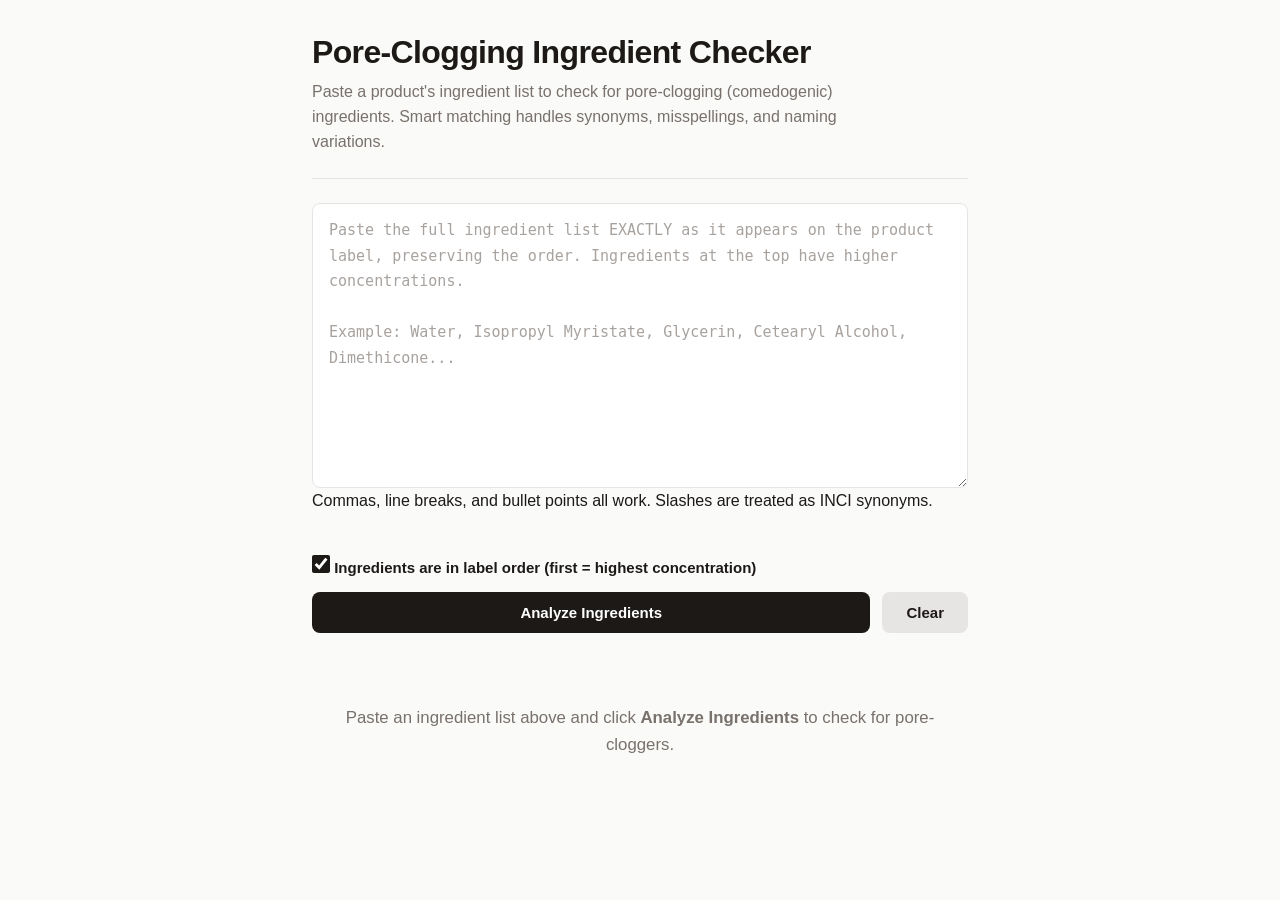
==== index.html @ b9914698 "Initial commit: pore-clogging ingredient checker - 91-ingredient database with scientific confidence" ====
<!DOCTYPE html>
<html lang="en">
<head>
  <meta charset="UTF-8">
  <meta name="viewport" content="width=device-width, initial-scale=1.0">
  <title>Pore-Clogging Ingredient Checker</title>
  <link rel="stylesheet" href="styles.css">
</head>
<body>
  <main class="container">
    <!-- HEADER -->
    <header class="app-header">
      <h1>Pore-Clogging Ingredient Checker</h1>
      <p class="subtitle">Paste a product's ingredient list to check for pore-clogging (comedogenic) ingredients. Smart matching handles synonyms, misspellings, and naming variations.</p>
    </header>

    <!-- INPUT SECTION -->
    <section class="input-section">
      <label for="ingredient-input" class="sr-only">Paste ingredient list</label>
      <textarea
        id="ingredient-input"
        placeholder="Paste the full ingredient list EXACTLY as it appears on the product label, preserving the order. Ingredients at the top have higher concentrations.&#10;&#10;Example: Water, Isopropyl Myristate, Glycerin, Cetearyl Alcohol, Dimethicone..."
        rows="10"
        aria-describedby="input-help"
      ></textarea>
      <p id="input-help" class="input-help">Commas, line breaks, and bullet points all work. Slashes are treated as INCI synonyms.</p>
      <p id="input-message" class="input-message" role="alert"></p>

      <div class="input-controls">
        <label class="checkbox-label">
          <input type="checkbox" id="order-checkbox" checked>
          <span>Ingredients are in label order (first = highest concentration)</span>
        </label>

        <div class="button-group">
          <button id="analyze-btn" class="btn btn-primary">Analyze Ingredients</button>
          <button id="clear-btn" class="btn btn-secondary">Clear</button>
        </div>
      </div>
    </section>

    <!-- RESULTS PANEL (hidden initially) -->
    <section id="results" class="results-section" style="display: none;" role="region" aria-live="polite" aria-label="Analysis results">
      <!-- Stale overlay -->
      <div id="stale-overlay" class="stale-overlay" style="display: none;">
        <p id="stale-message" class="stale-message"></p>
      </div>

      <!-- Summary bar (sticky) -->
      <div id="summary-bar" class="summary-bar">
        <!-- Filled by JS -->
      </div>

      <!-- Scientific disclaimer -->
      <div class="disclaimer-banner" role="alert">
        <strong>Important to know:</strong> Pore-clogging (comedogenicity) ratings come primarily from rabbit ear tests — an animal model more sensitive than human skin. An ingredient flagged here doesn't guarantee it will clog YOUR pores. Ratings vary with concentration, and a finished product may behave differently than its individual ingredients. Use this as a starting point, not a final verdict. When in doubt, patch test on a small area first.
      </div>

      <!-- Copy All button -->
      <div class="results-actions">
        <button id="copy-all-btn" class="btn btn-secondary">📋 Copy all results</button>
      </div>

      <!-- Concerns list -->
      <div id="concerns-list" class="concerns-list">
        <!-- Filled by JS -->
      </div>

      <!-- Safe list (collapsible) -->
      <div id="safe-list" class="safe-list-section">
        <!-- Filled by JS -->
      </div>
    </section>

    <!-- EMPTY STATE (shown before first analysis) -->
    <div id="empty-state" class="empty-state">
      <p>Paste an ingredient list above and click <strong>Analyze Ingredients</strong> to check for pore-cloggers.</p>
    </div>
  </main>

  <!-- SCRIPTS — MUST be in this order -->
  <script src="data.js"></script>
  <script src="matcher.js"></script>
  <script src="ui.js"></script>
</body>
</html>
---- styles.css ----
/* ==========================================================================
   Pore-Clogging Ingredient Checker — Stylesheet
   Design system: warm, clean, modern, responsive, accessible.
   ========================================================================== */

/* ─── Reset & Base ──────────────────────────────────────────────────────── */

*,
*::before,
*::after {
  box-sizing: border-box;
  margin: 0;
  padding: 0;
}

html {
  font-size: 16px;
  -webkit-text-size-adjust: 100%;
}

body {
  font-family: -apple-system, BlinkMacSystemFont, "Segoe UI", Roboto, sans-serif;
  background-color: #fafaf9;
  color: #1c1917;
  line-height: 1.6;
  min-height: 100vh;
}

/* ─── Layout Container ──────────────────────────────────────────────────── */

.container {
  max-width: 720px;
  margin: 0 auto;
  padding: 1.5rem;
}

@media (min-width: 720px) {
  .container {
    padding: 2rem;
  }
}

/* ─── Header ────────────────────────────────────────────────────────────── */

.app-header {
  padding-bottom: 1.5rem;
  margin-bottom: 1.5rem;
  border-bottom: 1px solid #e7e5e4;
}

.app-header h1 {
  font-size: 1.75rem;
  font-weight: 700;
  letter-spacing: -0.02em;
  line-height: 1.25;
  color: #1c1917;
  margin-bottom: 0.5rem;
}

.app-header .subtitle {
  font-size: 1rem;
  color: #78716c;
  line-height: 1.55;
  max-width: 560px;
}

@media (min-width: 720px) {
  .app-header h1 {
    font-size: 2rem;
  }
}

/* ─── Input Section ─────────────────────────────────────────────────────── */

.input-section {
  margin-bottom: 1.5rem;
}

.input-section label {
  display: block;
  font-weight: 600;
  margin-bottom: 0.5rem;
  color: #1c1917;
}

#ingredient-input {
  display: block;
  width: 100%;
  min-height: 200px;
  padding: 0.875rem 1rem;
  font-family: "SF Mono", Monaco, monospace;
  font-size: 0.9375rem;
  line-height: 1.7;
  color: #1c1917;
  background-color: #ffffff;
  border: 1.5px solid #e7e5e4;
  border-radius: 8px;
  resize: vertical;
  transition: border-color 0.15s ease, box-shadow 0.15s ease;
  margin-bottom: 0;
}

#ingredient-input::placeholder {
  color: #a8a29e;
}

#ingredient-input:focus {
  outline: none;
  border-color: #3b82f6;
  box-shadow: 0 0 0 3px rgba(59, 130, 246, 0.15);
}

/* Inline message below textarea */
.input-message {
  font-size: 0.875rem;
  color: #dc2626;
  margin-top: 0.5rem;
  min-height: 1.25em;
  transition: opacity 0.2s;
}

.input-message:empty {
  opacity: 0;
}

/* Input controls (checkbox + buttons) */
.input-controls {
  margin: 1rem 0;
}

.checkbox-label {
  display: flex;
  align-items: center;
  gap: 0.5rem;
  font-size: 0.9375rem;
  color: #1c1917;
  cursor: pointer;
  user-select: none;
  font-weight: 400;
}

.checkbox-label input[type="checkbox"] {
  width: 1.125rem;
  height: 1.125rem;
  accent-color: #1c1917;
  cursor: pointer;
  flex-shrink: 0;
}

.checkbox-label input[type="checkbox"]:focus-visible {
  outline: 2px solid #3b82f6;
  outline-offset: 2px;
}

/* Button row */
.button-group {
  display: flex;
  gap: 0.75rem;
  margin-top: 0.75rem;
}

.btn {
  display: inline-flex;
  align-items: center;
  justify-content: center;
  padding: 0.75rem 1.5rem;
  font-family: inherit;
  font-size: 0.9375rem;
  font-weight: 600;
  border: none;
  border-radius: 8px;
  cursor: pointer;
  transition: background-color 0.15s ease, box-shadow 0.15s ease, opacity 0.15s ease;
  white-space: nowrap;
}

.btn:focus-visible {
  outline: 2px solid #3b82f6;
  outline-offset: 2px;
}

.btn-primary {
  flex: 1;
  background-color: #1c1917;
  color: #ffffff;
}

.btn-primary:hover {
  background-color: #292524;
}

.btn-primary:active {
  background-color: #0c0a09;
}

.btn-secondary {
  background-color: #e7e5e4;
  color: #1c1917;
}

.btn-secondary:hover {
  background-color: #d6d3d1;
}

.btn-secondary:active {
  background-color: #c9c6c3;
}

@media (max-width: 480px) {
  .button-group {
    flex-direction: column;
  }

  .btn {
    width: 100%;
  }
}

/* ─── Results Panel ─────────────────────────────────────────────────────── */

#results {
  scroll-margin-top: 5rem;
}

/* ─── Summary Bar (sticky) ──────────────────────────────────────────────── */

.summary-bar {
  position: sticky;
  top: 0;
  z-index: 10;
  display: flex;
  flex-wrap: wrap;
  align-items: center;
  gap: 0.5rem;
  padding: 0.75rem 1rem;
  background-color: #ffffff;
  border: 1px solid #e7e5e4;
  border-radius: 8px;
  box-shadow: 0 1px 3px rgba(0, 0, 0, 0.06);
  font-size: 0.875rem;
  font-weight: 600;
  margin-bottom: 1rem;
}

.count-badge {
  display: inline-flex;
  align-items: center;
  padding: 0.2rem 0.6rem;
  border-radius: 100px;
  font-size: 0.8125rem;
  font-weight: 600;
  line-height: 1.4;
  white-space: nowrap;
}

.count-badge.concern {
  background-color: #fee2e2;
  color: #991b1b;
}

.count-badge.uncertain {
  background-color: #dbeafe;
  color: #1e40af;
}

.count-badge.safe {
  background-color: #dcfce7;
  color: #166534;
}

/* ─── Disclaimer Banner ─────────────────────────────────────────────────── */

.disclaimer-banner {
  background-color: #fef3c7;
  border-left: 4px solid #92400e;
  padding: 0.875rem 1rem;
  border-radius: 0 6px 6px 0;
  font-size: 0.875rem;
  color: #78350f;
  line-height: 1.55;
  margin-bottom: 1.25rem;
}

.disclaimer-banner strong {
  color: #451a03;
}

/* ─── Concern Items ──────────────────────────────────────────────────────── */

.result-item {
  background-color: #ffffff;
  border: 1px solid #e7e5e4;
  border-radius: 8px;
  margin-bottom: 0.75rem;
  overflow: hidden;
}

/* Left border color matches tier */
.result-item.likely {
  border-left: 4px solid #dc2626;
}

.result-item.possible {
  border-left: 4px solid #f59e0b;
}

.result-item.uncertain {
  border-left: 4px solid #3b82f6;
}

.result-item.safe {
  border-left: 4px solid #16a34a;
}

/* Result header (clickable row) */
.result-header {
  display: flex;
  flex-wrap: wrap;
  align-items: center;
  gap: 0.5rem;
  width: 100%;
  padding: 0.875rem 1rem;
  background: none;
  border: none;
  text-align: left;
  font-family: inherit;
  font-size: 0.9375rem;
  cursor: pointer;
  color: #1c1917;
  transition: background-color 0.15s ease;
}

.result-header:hover {
  background-color: #fafaf9;
}

.result-header:focus-visible {
  outline: 2px solid #3b82f6;
  outline-offset: -2px;
}

/* Tier badge */
.tier-badge {
  display: inline-flex;
  align-items: center;
  gap: 0.25rem;
  padding: 0.2rem 0.55rem;
  border-radius: 100px;
  font-size: 0.75rem;
  font-weight: 700;
  text-transform: uppercase;
  letter-spacing: 0.03em;
  white-space: nowrap;
  flex-shrink: 0;
}

.tier-badge.red {
  background-color: #dc2626;
  color: #ffffff;
}

.tier-badge.yellow {
  background-color: #f59e0b;
  color: #1c1917;
}

.tier-badge.blue {
  background-color: #3b82f6;
  color: #ffffff;
}

.tier-badge.green {
  background-color: #16a34a;
  color: #ffffff;
}

/* Ingredient name in monospace */
.ingredient-name {
  font-family: "SF Mono", Monaco, monospace;
  font-size: 0.9375rem;
  font-weight: 600;
  color: #1c1917;
  flex: 1 1 auto;
  min-width: 0;
  word-break: break-word;
}

/* Position badge */
.position-badge {
  font-size: 0.8125rem;
  color: #78716c;
  white-space: nowrap;
}

/* Match info */
.match-info {
  font-size: 0.8125rem;
  color: #78716c;
  white-space: nowrap;
}

/* Expand/collapse indicator */
.expand-icon {
  font-size: 0.75rem;
  color: #78716c;
  transition: transform 0.25s ease;
  flex-shrink: 0;
  margin-left: auto;
}

.result-item.expanded .expand-icon {
  transform: rotate(90deg);
}

/* ─── Dossier Panel ─────────────────────────────────────────────────────── */

.dossier-content {
  display: none;
  border-top: 1px solid #e7e5e4;
  padding: 1rem;
  background-color: #fafaf9;
}

.result-item.expanded .dossier-content {
  display: block;
}

.concentration-note {
  font-size: 0.875rem;
  color: #1c1917;
  margin-bottom: 0.75rem;
  line-height: 1.5;
}

.dossier-details {
  font-size: 0.875rem;
  line-height: 1.55;
}

/* Category badge */
.category-badge {
  display: inline-block;
  padding: 0.2rem 0.55rem;
  background-color: #f5f5f4;
  color: #57534e;
  border-radius: 4px;
  font-size: 0.75rem;
  font-weight: 600;
  margin-bottom: 0.5rem;
}

/* Rationale text */
.rationale {
  color: #1c1917;
  margin-bottom: 0.5rem;
}

/* Disputed note */
.disputed-note {
  background-color: #fef2f2;
  border-left: 3px solid #ef4444;
  padding: 0.5rem 0.75rem;
  margin: 0.75rem 0;
  border-radius: 0 4px 4px 0;
  font-size: 0.8125rem;
  color: #7f1d1d;
  line-height: 1.45;
}

/* ─── References ────────────────────────────────────────────────────────── */

.references {
  display: flex;
  flex-wrap: wrap;
  gap: 0.5rem;
  margin-top: 0.75rem;
}

.ref-link {
  display: inline-block;
  padding: 0.3rem 0.65rem;
  background-color: #e7e5e4;
  color: #1c1917;
  border-radius: 100px;
  font-size: 0.8125rem;
  font-weight: 500;
  text-decoration: none;
  transition: background-color 0.15s ease, color 0.15s ease;
}

.ref-link:hover {
  background-color: #d6d3d1;
}

.ref-link:focus-visible {
  outline: 2px solid #3b82f6;
  outline-offset: 2px;
}

/* ─── Copy Dossier Button ───────────────────────────────────────────────── */

.copy-dossier-btn {
  display: inline-flex;
  align-items: center;
  gap: 0.3rem;
  margin-top: 0.75rem;
  padding: 0.4rem 0.75rem;
  background-color: #f5f5f4;
  border: 1px solid #e7e5e4;
  border-radius: 6px;
  font-family: inherit;
  font-size: 0.8125rem;
  font-weight: 500;
  color: #57534e;
  cursor: pointer;
  transition: background-color 0.15s ease, border-color 0.15s ease;
}

.copy-dossier-btn:hover {
  background-color: #e7e5e4;
  border-color: #d6d3d1;
}

.copy-dossier-btn:focus-visible {
  outline: 2px solid #3b82f6;
  outline-offset: 2px;
}

/* ─── Safe List ─────────────────────────────────────────────────────────── */

#safe-list {
  margin-top: 1rem;
  border: 1px solid #e7e5e4;
  border-radius: 8px;
  overflow: hidden;
}

.safe-toggle {
  display: flex;
  align-items: center;
  gap: 0.4rem;
  width: 100%;
  padding: 0.75rem 1rem;
  background-color: #ffffff;
  border: none;
  font-family: inherit;
  font-size: 0.9375rem;
  font-weight: 600;
  color: #1c1917;
  cursor: pointer;
  transition: background-color 0.15s ease;
}

.safe-toggle:hover {
  background-color: #f5f5f4;
}

.safe-toggle:focus-visible {
  outline: 2px solid #3b82f6;
  outline-offset: -2px;
}

.safe-ingredients {
  padding: 0.75rem 1rem;
  border-top: 1px solid #e7e5e4;
  background-color: #fafaf9;
  font-size: 0.875rem;
  color: #57534e;
  line-height: 1.65;
}

/* ─── Empty State ───────────────────────────────────────────────────────── */

.empty-state {
  text-align: center;
  padding: 3rem 1.5rem;
  color: var(--color-muted, #78716c);
  font-size: 1.05rem;
}

.empty-message {
  text-align: center;
  padding: 2rem 1rem;
  color: #78716c;
  font-size: 0.9375rem;
  background-color: #ffffff;
  border: 1px solid #e7e5e4;
  border-radius: 8px;
}

/* ─── Copy All Button ───────────────────────────────────────────────────── */

.results-actions {
  display: flex;
  justify-content: flex-end;
  margin-top: 1rem;
  margin-bottom: 1rem;
}

#copy-all-btn {
  font-size: 0.8125rem;
}

/* ─── Stale Overlay ──────────────────────────────────────────────────────── */

.stale-overlay {
  position: absolute;
  inset: 0;
  background-color: rgba(250, 250, 249, 0.85);
  display: flex;
  align-items: center;
  justify-content: center;
  z-index: 5;
  border-radius: 8px;
}

.stale-message {
  background-color: #ffffff;
  border: 1px solid #e7e5e4;
  border-radius: 8px;
  padding: 1.5rem 2rem;
  max-width: 90%;
  text-align: center;
  font-size: 0.9375rem;
  color: #57534e;
  line-height: 1.5;
  box-shadow: 0 4px 12px rgba(0, 0, 0, 0.08);
}

.results-section {
  position: relative;
}

/* ─── Screen Reader Only ─────────────────────────────────────────────────── */

.sr-only {
  position: absolute;
  width: 1px;
  height: 1px;
  padding: 0;
  margin: -1px;
  overflow: hidden;
  clip: rect(0, 0, 0, 0);
  white-space: nowrap;
  border: 0;
}

/* ─── Focus Visible ─────────────────────────────────────────────────────── */

*:focus-visible {
  outline: 2px solid #3b82f6;
  outline-offset: 2px;
}

/* ─── Reduced Motion ────────────────────────────────────────────────────── */

@media (prefers-reduced-motion: reduce) {
  *,
  *::before,
  *::after {
    animation-duration: 0.01ms !important;
    animation-iteration-count: 1 !important;
    transition-duration: 0.01ms !important;
    scroll-behavior: auto !important;
  }
}

/* ─── Print Styles ───────────────────────────────────────────────────────── */

@media print {
  body {
    background-color: #ffffff;
    color: #000000;
    font-size: 12pt;
  }

  .container {
    max-width: 100%;
    padding: 0.5in;
  }

  /* Hide interactive elements */
  #ingredient-input,
  .btn,
  .input-controls,
  .button-group,
  .stale-overlay,
  .copy-dossier-btn,
  #copy-all-btn,
  .results-actions,
  .input-section,
  .input-message {
    display: none !important;
  }

  /* Remove sticky positioning */
  .summary-bar {
    position: static;
    box-shadow: none;
    border: 1px solid #000000;
    background-color: #ffffff;
    page-break-after: avoid;
  }

  .summary-bar .count-badge {
    border: 1px solid #000000;
    color: #000000;
    background-color: #ffffff;
  }

  /* Force dossier panels open */
  .dossier-content {
    display: block !important;
  }

  .result-item.expanded .expand-icon {
    transform: rotate(90deg);
  }

  /* Force safe list open */
  .safe-ingredients {
    display: block !important;
  }

  .safe-toggle {
    display: none;
  }

  /* Black text on white */
  .app-header,
  .result-item,
  .result-header,
  .dossier-content,
  .dossier-details,
  .safe-toggle,
  .safe-ingredients {
    background-color: #ffffff !important;
    color: #000000 !important;
  }

  /* Remove shadows */
  .summary-bar,
  .stale-message,
  .result-item {
    box-shadow: none !important;
  }

  /* Replace background colors with borders for tier indication */
  .result-item.likely {
    border-left: 4px solid #000000;
  }

  .result-item.possible {
    border-left: 4px solid #000000;
    border-left-style: dashed;
  }

  .result-item.uncertain {
    border-left: 4px solid #000000;
    border-left-style: dotted;
  }

  .tier-badge {
    border: 1px solid #000000;
    background-color: #ffffff !important;
    color: #000000 !important;
  }

  /* Avoid breaking inside result items */
  .result-item {
    break-inside: avoid;
    page-break-inside: avoid;
  }

  /* Show URLs after links */
  a[href]::after {
    content: " (" attr(href) ")";
    font-size: 0.8em;
    word-break: break-all;
  }

  .references {
    display: block;
  }

  .ref-link {
    display: block;
    border: none;
    background: none;
    padding: 0.15rem 0;
    color: #000000;
    text-decoration: underline;
  }

  /* Ensure readable disclaimer */
  .disclaimer-banner {
    background-color: #ffffff;
    border: 1px solid #000000;
    border-left-width: 4px;
    color: #000000;
  }

  .disclaimer-banner strong {
    color: #000000;
  }

  .disputed-note {
    border: 1px solid #000000;
    background-color: #ffffff;
    color: #000000;
  }
}
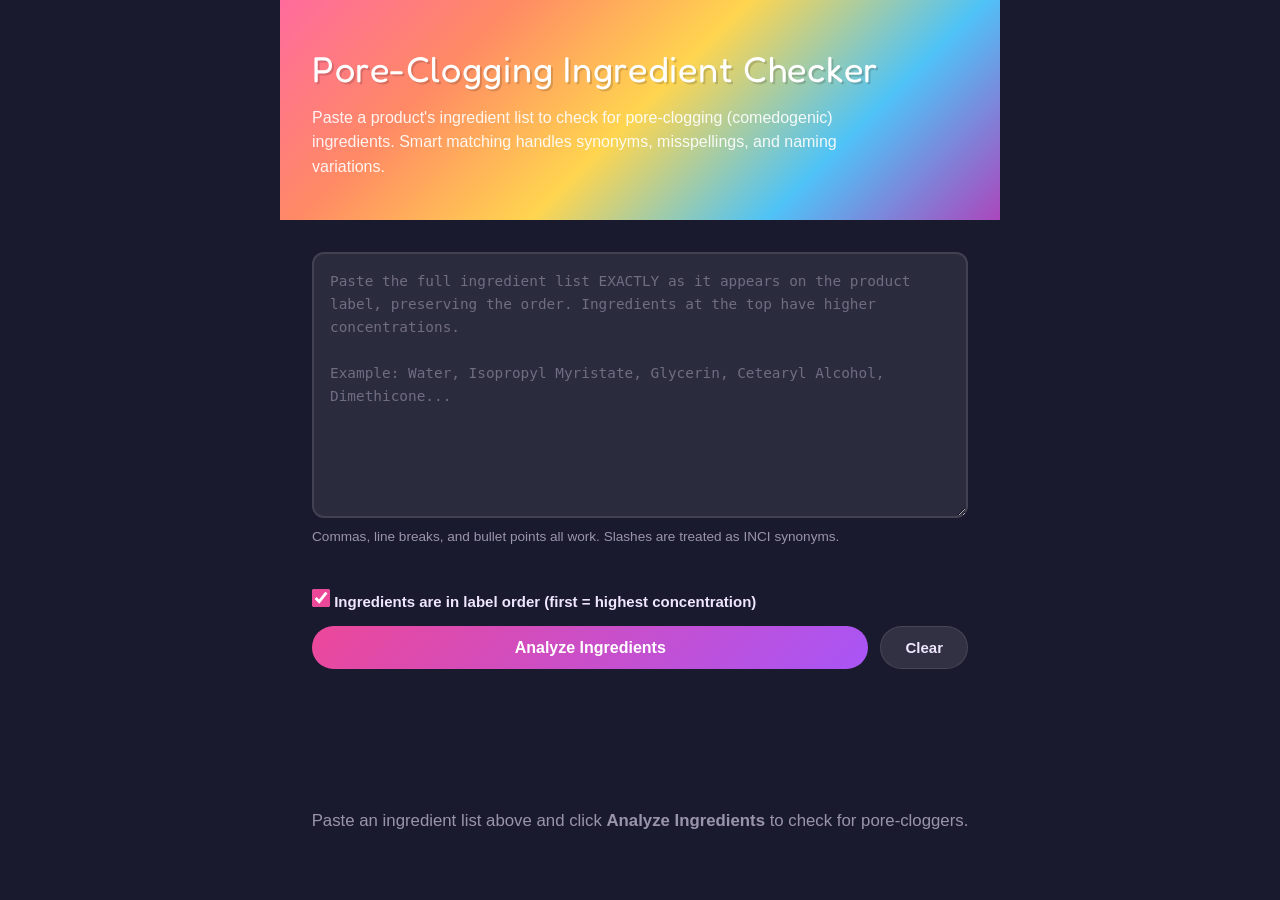
==== commit 63753d6d: "Lisa Frank 90s beach party redesign - Dark navy theme with tropical gradient header - Fredoka One he" ====
--- a/index.html
+++ b/index.html
@@ -5,6 +5,7 @@
   <meta name="viewport" content="width=device-width, initial-scale=1.0">
   <title>Pore-Clogging Ingredient Checker</title>
   <link rel="stylesheet" href="styles.css">
+  <link href="https://fonts.googleapis.com/css2?family=Fredoka+One&display=swap" rel="stylesheet">
 </head>
 <body>
   <main class="container">
@@ -38,6 +39,13 @@
         </div>
       </div>
     </section>
+
+    <!-- WAVE DIVIDER -->
+    <div class="wave-divider">
+      <svg viewBox="0 0 1440 60" preserveAspectRatio="none" aria-hidden="true">
+        <path d="M0,30 C240,60 480,0 720,30 C960,60 1200,0 1440,30 L1440,60 L0,60 Z" fill="var(--bg)"/>
+      </svg>
+    </div>
 
     <!-- RESULTS PANEL (hidden initially) -->
     <section id="results" class="results-section" style="display: none;" role="region" aria-live="polite" aria-label="Analysis results">
--- a/styles.css
+++ b/styles.css
@@ -1,7 +1,30 @@
 /* ==========================================================================
    Pore-Clogging Ingredient Checker — Stylesheet
-   Design system: warm, clean, modern, responsive, accessible.
+   Design system: Lisa Frank meets 90s tropical beach party.
+   Rainbow, neon, waves, playful stickers — readable and functional.
    ========================================================================== */
+
+/* ─── CSS Variables ─────────────────────────────────────────────────────── */
+
+:root {
+  --bg: #1a1a2e;
+  --bg-card: rgba(255,255,255,0.08);
+  --text: #f0e6ff;
+  --text-muted: rgba(240,230,255,0.6);
+  --border: rgba(255,255,255,0.1);
+
+  /* Badge colors (all verified ≥4.5:1 contrast on white text) */
+  --badge-red: #be185d;
+  --badge-orange: #c2410c;
+  --badge-blue: #0f766e;
+  --badge-green: #15803d;
+
+  /* Accent/decorative (on dark bg, not for text-on-bg contrast) */
+  --accent-pink: #ec4899;
+  --accent-yellow: #fbbf24;
+  --accent-cyan: #06b6d4;
+  --accent-purple: #a855f7;
+}
 
 /* ─── Reset & Base ──────────────────────────────────────────────────────── */
 
@@ -20,8 +43,8 @@
 
 body {
   font-family: -apple-system, BlinkMacSystemFont, "Segoe UI", Roboto, sans-serif;
-  background-color: #fafaf9;
-  color: #1c1917;
+  background-color: var(--bg);
+  color: var(--text);
   line-height: 1.6;
   min-height: 100vh;
 }
@@ -31,89 +54,114 @@
 .container {
   max-width: 720px;
   margin: 0 auto;
-  padding: 1.5rem;
+  padding: 0;
 }
 
 @media (min-width: 720px) {
   .container {
-    padding: 2rem;
+    padding: 0;
   }
 }
 
 /* ─── Header ────────────────────────────────────────────────────────────── */
 
 .app-header {
-  padding-bottom: 1.5rem;
-  margin-bottom: 1.5rem;
-  border-bottom: 1px solid #e7e5e4;
+  background: linear-gradient(135deg, #ff6b9d 0%, #ff8a65 25%, #ffd54f 50%, #4fc3f7 75%, #ab47bc 100%);
+  padding: 2rem 1.5rem;
+  margin-bottom: 0;
+}
+
+@media (min-width: 720px) {
+  .app-header {
+    padding: 2.5rem 2rem;
+  }
 }
 
 .app-header h1 {
-  font-size: 1.75rem;
-  font-weight: 700;
-  letter-spacing: -0.02em;
-  line-height: 1.25;
-  color: #1c1917;
+  font-family: "Fredoka One", "Comic Sans MS", sans-serif;
+  font-size: 2rem;
+  font-weight: 400;
+  letter-spacing: 0.02em;
+  color: white;
+  text-shadow: 2px 2px 0 rgba(0,0,0,0.15);
   margin-bottom: 0.5rem;
 }
 
 .app-header .subtitle {
+  color: rgba(255,255,255,0.9);
   font-size: 1rem;
-  color: #78716c;
   line-height: 1.55;
   max-width: 560px;
 }
 
 @media (min-width: 720px) {
   .app-header h1 {
-    font-size: 2rem;
-  }
+    font-size: 2.25rem;
+  }
+}
+
+/* ─── Wave Divider ──────────────────────────────────────────────────────── */
+
+.wave-divider {
+  width: 100%;
+  overflow: hidden;
+  line-height: 0;
+  margin-top: -1px; /* clean join with gradient above */
+}
+
+.wave-divider svg {
+  width: 100%;
+  height: 60px;
 }
 
 /* ─── Input Section ─────────────────────────────────────────────────────── */
 
 .input-section {
-  margin-bottom: 1.5rem;
+  padding: 1.5rem 1.5rem 0;
+}
+
+@media (min-width: 720px) {
+  .input-section {
+    padding: 2rem 2rem 0;
+  }
 }
 
 .input-section label {
   display: block;
   font-weight: 600;
   margin-bottom: 0.5rem;
-  color: #1c1917;
+  color: var(--text);
 }
 
 #ingredient-input {
   display: block;
   width: 100%;
+  background: rgba(255,255,255,0.08);
+  color: var(--text);
+  border: 2px solid var(--border);
+  border-radius: 12px;
+  padding: 1rem;
+  font-family: "SF Mono", Monaco, monospace;
+  font-size: 0.9rem;
+  line-height: 1.6;
   min-height: 200px;
-  padding: 0.875rem 1rem;
-  font-family: "SF Mono", Monaco, monospace;
-  font-size: 0.9375rem;
-  line-height: 1.7;
-  color: #1c1917;
-  background-color: #ffffff;
-  border: 1.5px solid #e7e5e4;
-  border-radius: 8px;
   resize: vertical;
-  transition: border-color 0.15s ease, box-shadow 0.15s ease;
-  margin-bottom: 0;
+  transition: border-color 0.2s ease;
+}
+
+#ingredient-input:focus {
+  border-color: var(--accent-pink);
+  outline: none;
 }
 
 #ingredient-input::placeholder {
-  color: #a8a29e;
-}
-
-#ingredient-input:focus {
-  outline: none;
-  border-color: #3b82f6;
-  box-shadow: 0 0 0 3px rgba(59, 130, 246, 0.15);
+  color: rgba(240, 230, 255, 0.35);
 }
 
 /* Inline message below textarea */
 .input-message {
   font-size: 0.875rem;
-  color: #dc2626;
+  color: var(--accent-pink);
   margin-top: 0.5rem;
   min-height: 1.25em;
   transition: opacity 0.2s;
@@ -121,6 +169,12 @@
 
 .input-message:empty {
   opacity: 0;
+}
+
+.input-help {
+  color: var(--text-muted);
+  font-size: 0.85rem;
+  margin-top: 0.5rem;
 }
 
 /* Input controls (checkbox + buttons) */
@@ -133,7 +187,7 @@
   align-items: center;
   gap: 0.5rem;
   font-size: 0.9375rem;
-  color: #1c1917;
+  color: var(--text);
   cursor: pointer;
   user-select: none;
   font-weight: 400;
@@ -142,17 +196,18 @@
 .checkbox-label input[type="checkbox"] {
   width: 1.125rem;
   height: 1.125rem;
-  accent-color: #1c1917;
+  accent-color: var(--accent-pink);
   cursor: pointer;
   flex-shrink: 0;
 }
 
 .checkbox-label input[type="checkbox"]:focus-visible {
-  outline: 2px solid #3b82f6;
+  outline: 2px solid var(--accent-pink);
   outline-offset: 2px;
 }
 
-/* Button row */
+/* ─── Buttons ───────────────────────────────────────────────────────────── */
+
 .button-group {
   display: flex;
   gap: 0.75rem;
@@ -170,40 +225,54 @@
   border: none;
   border-radius: 8px;
   cursor: pointer;
-  transition: background-color 0.15s ease, box-shadow 0.15s ease, opacity 0.15s ease;
+  transition: transform 0.15s ease, box-shadow 0.15s ease, background-color 0.15s ease;
   white-space: nowrap;
 }
 
 .btn:focus-visible {
-  outline: 2px solid #3b82f6;
+  outline: 2px solid var(--accent-pink);
   outline-offset: 2px;
 }
 
 .btn-primary {
   flex: 1;
-  background-color: #1c1917;
-  color: #ffffff;
+  background: linear-gradient(135deg, #ec4899, #a855f7);
+  color: white;
+  border: none;
+  border-radius: 50px;
+  padding: 0.75rem 2rem;
+  font-weight: 700;
+  font-size: 1rem;
+  cursor: pointer;
+  transition: transform 0.15s ease, box-shadow 0.15s ease;
 }
 
 .btn-primary:hover {
-  background-color: #292524;
+  transform: scale(1.03);
+  box-shadow: 0 4px 15px rgba(236, 72, 153, 0.5);
 }
 
 .btn-primary:active {
-  background-color: #0c0a09;
+  transform: scale(0.98);
 }
 
 .btn-secondary {
-  background-color: #e7e5e4;
-  color: #1c1917;
+  background: rgba(255,255,255,0.1);
+  color: var(--text);
+  border: 1px solid var(--border);
+  border-radius: 50px;
+  padding: 0.75rem 1.5rem;
+  font-weight: 600;
+  cursor: pointer;
+  transition: background 0.2s ease;
 }
 
 .btn-secondary:hover {
-  background-color: #d6d3d1;
+  background: rgba(255,255,255,0.15);
 }
 
 .btn-secondary:active {
-  background-color: #c9c6c3;
+  background: rgba(255,255,255,0.2);
 }
 
 @media (max-width: 480px) {
@@ -220,6 +289,13 @@
 
 #results {
   scroll-margin-top: 5rem;
+  padding: 0 1.5rem 1.5rem;
+}
+
+@media (min-width: 720px) {
+  #results {
+    padding: 0 2rem 2rem;
+  }
 }
 
 /* ─── Summary Bar (sticky) ──────────────────────────────────────────────── */
@@ -228,18 +304,24 @@
   position: sticky;
   top: 0;
   z-index: 10;
+  background: rgba(26, 26, 46, 0.95);
+  backdrop-filter: blur(10px);
+  border-bottom: 1px solid var(--border);
+  padding: 0.75rem 1rem;
   display: flex;
   flex-wrap: wrap;
+  gap: 0.75rem;
   align-items: center;
-  gap: 0.5rem;
-  padding: 0.75rem 1rem;
-  background-color: #ffffff;
-  border: 1px solid #e7e5e4;
-  border-radius: 8px;
-  box-shadow: 0 1px 3px rgba(0, 0, 0, 0.06);
-  font-size: 0.875rem;
-  font-weight: 600;
-  margin-bottom: 1rem;
+  color: var(--text);
+  font-size: 0.9rem;
+  margin: 0 -1.5rem 1rem;
+  border-radius: 0;
+}
+
+@media (min-width: 720px) {
+  .summary-bar {
+    margin: 0 -2rem 1rem;
+  }
 }
 
 .count-badge {
@@ -254,65 +336,91 @@
 }
 
 .count-badge.concern {
-  background-color: #fee2e2;
-  color: #991b1b;
+  background-color: rgba(190, 24, 93, 0.25);
+  color: var(--accent-pink);
 }
 
 .count-badge.uncertain {
-  background-color: #dbeafe;
-  color: #1e40af;
+  background-color: rgba(6, 182, 212, 0.2);
+  color: var(--accent-cyan);
 }
 
 .count-badge.safe {
-  background-color: #dcfce7;
-  color: #166534;
+  background-color: rgba(21, 128, 61, 0.2);
+  color: #4ade80;
 }
 
 /* ─── Disclaimer Banner ─────────────────────────────────────────────────── */
 
 .disclaimer-banner {
-  background-color: #fef3c7;
-  border-left: 4px solid #92400e;
-  padding: 0.875rem 1rem;
-  border-radius: 0 6px 6px 0;
-  font-size: 0.875rem;
-  color: #78350f;
+  background: rgba(251, 191, 36, 0.1);
+  border-left: 4px solid var(--accent-yellow);
+  padding: 1rem;
+  margin: 1rem 0;
+  border-radius: 0 8px 8px 0;
+  font-size: 0.85rem;
+  color: var(--text-muted);
   line-height: 1.55;
-  margin-bottom: 1.25rem;
 }
 
 .disclaimer-banner strong {
-  color: #451a03;
+  color: var(--accent-yellow);
+}
+
+/* ─── Results Actions ───────────────────────────────────────────────────── */
+
+.results-actions {
+  display: flex;
+  justify-content: flex-end;
+  margin-top: 1rem;
+  margin-bottom: 1rem;
+}
+
+#copy-all-btn {
+  font-size: 0.8125rem;
 }
 
 /* ─── Concern Items ──────────────────────────────────────────────────────── */
 
 .result-item {
-  background-color: #ffffff;
-  border: 1px solid #e7e5e4;
-  border-radius: 8px;
-  margin-bottom: 0.75rem;
-  overflow: hidden;
-}
-
-/* Left border color matches tier */
+  background: var(--bg-card);
+  backdrop-filter: blur(10px);
+  border: 2px solid var(--border);
+  border-radius: 12px;
+  margin-bottom: 1rem;
+  position: relative;
+  overflow: visible;
+  transition: transform 0.2s ease, box-shadow 0.2s ease;
+}
+
+.result-item:hover {
+  transform: rotate(-0.5deg) scale(1.01);
+  box-shadow: 0 4px 20px rgba(0,0,0,0.3);
+}
+
+/* Tier-specific left border accent */
 .result-item.likely {
-  border-left: 4px solid #dc2626;
+  border-left: 4px solid var(--badge-red);
+  border-color: var(--badge-red);
 }
 
 .result-item.possible {
-  border-left: 4px solid #f59e0b;
+  border-left: 4px solid var(--badge-orange);
+  border-color: var(--badge-orange);
 }
 
 .result-item.uncertain {
-  border-left: 4px solid #3b82f6;
+  border-left: 4px solid var(--badge-blue);
+  border-color: var(--badge-blue);
 }
 
 .result-item.safe {
-  border-left: 4px solid #16a34a;
-}
-
-/* Result header (clickable row) */
+  border-left: 4px solid var(--badge-green);
+  border-color: var(--badge-green);
+}
+
+/* ─── Result Header (clickable row) ─────────────────────────────────────── */
+
 .result-header {
   display: flex;
   flex-wrap: wrap;
@@ -326,20 +434,26 @@
   font-family: inherit;
   font-size: 0.9375rem;
   cursor: pointer;
-  color: #1c1917;
-  transition: background-color 0.15s ease;
+  color: var(--text);
+  transition: transform 0.25s ease;
+  overflow: hidden;
 }
 
 .result-header:hover {
-  background-color: #fafaf9;
+  background-color: rgba(255,255,255,0.05);
 }
 
 .result-header:focus-visible {
-  outline: 2px solid #3b82f6;
+  outline: 2px solid var(--accent-pink);
   outline-offset: -2px;
 }
 
-/* Tier badge */
+.result-item.expanded .result-header {
+  transform: scale(1.01);
+}
+
+/* ─── Tier Badge ────────────────────────────────────────────────────────── */
+
 .tier-badge {
   display: inline-flex;
   align-items: center;
@@ -354,55 +468,79 @@
   flex-shrink: 0;
 }
 
-.tier-badge.red {
-  background-color: #dc2626;
+/* New named badge classes */
+.badge-red {
+  background-color: var(--badge-red);
   color: #ffffff;
-}
-
-.tier-badge.yellow {
-  background-color: #f59e0b;
-  color: #1c1917;
-}
-
-.tier-badge.blue {
-  background-color: #3b82f6;
+  border-radius: 6px;
+  padding: 0.3rem 0.7rem;
+  font-weight: 700;
+  font-size: 0.85rem;
+  box-shadow: 0 2px 8px rgba(190, 24, 93, 0.3);
+}
+
+.badge-orange {
+  background-color: var(--badge-orange);
   color: #ffffff;
-}
-
-.tier-badge.green {
-  background-color: #16a34a;
+  border-radius: 6px;
+  padding: 0.3rem 0.7rem;
+  font-weight: 700;
+  font-size: 0.85rem;
+  box-shadow: 0 2px 8px rgba(194, 65, 12, 0.3);
+}
+
+.badge-blue {
+  background-color: var(--badge-blue);
   color: #ffffff;
-}
-
-/* Ingredient name in monospace */
+  border-radius: 6px;
+  padding: 0.3rem 0.7rem;
+  font-weight: 700;
+  font-size: 0.85rem;
+  box-shadow: 0 2px 8px rgba(15, 118, 110, 0.3);
+}
+
+.badge-green {
+  background-color: var(--badge-green);
+  color: #ffffff;
+  border-radius: 6px;
+  padding: 0.3rem 0.7rem;
+  font-weight: 700;
+  font-size: 0.85rem;
+  box-shadow: 0 2px 8px rgba(21, 128, 61, 0.3);
+}
+
+/* ─── Ingredient Name ───────────────────────────────────────────────────── */
+
 .ingredient-name {
-  font-family: "SF Mono", Monaco, monospace;
+  color: var(--text);
+  font-weight: 600;
   font-size: 0.9375rem;
-  font-weight: 600;
-  color: #1c1917;
   flex: 1 1 auto;
   min-width: 0;
   word-break: break-word;
 }
 
-/* Position badge */
+/* ─── Position Badge ────────────────────────────────────────────────────── */
+
 .position-badge {
   font-size: 0.8125rem;
-  color: #78716c;
+  color: var(--text-muted);
   white-space: nowrap;
 }
 
-/* Match info */
+/* ─── Match Info ────────────────────────────────────────────────────────── */
+
 .match-info {
   font-size: 0.8125rem;
-  color: #78716c;
+  color: var(--text-muted);
   white-space: nowrap;
 }
 
-/* Expand/collapse indicator */
+/* ─── Expand/Collapse Indicator ─────────────────────────────────────────── */
+
 .expand-icon {
   font-size: 0.75rem;
-  color: #78716c;
+  color: var(--text-muted);
   transition: transform 0.25s ease;
   flex-shrink: 0;
   margin-left: auto;
@@ -415,19 +553,25 @@
 /* ─── Dossier Panel ─────────────────────────────────────────────────────── */
 
 .dossier-content {
-  display: none;
-  border-top: 1px solid #e7e5e4;
+  max-height: 0;
+  overflow: hidden;
+  border-top: 1px solid transparent;
+  padding: 0 1rem;
+  background: rgba(255,255,255,0.03);
+  transition: max-height 0.4s cubic-bezier(0.34, 1.56, 0.64, 1),
+              padding 0.4s ease,
+              border-color 0.2s ease;
+}
+
+.result-item.expanded .dossier-content {
+  max-height: 600px;
   padding: 1rem;
-  background-color: #fafaf9;
-}
-
-.result-item.expanded .dossier-content {
-  display: block;
+  border-top-color: var(--border);
 }
 
 .concentration-note {
   font-size: 0.875rem;
-  color: #1c1917;
+  color: var(--text);
   margin-bottom: 0.75rem;
   line-height: 1.5;
 }
@@ -437,33 +581,57 @@
   line-height: 1.55;
 }
 
-/* Category badge */
+/* ─── Star Rating ───────────────────────────────────────────────────────── */
+
+.star-rating {
+  display: flex;
+  align-items: center;
+  gap: 0.5rem;
+  margin-bottom: 0.75rem;
+}
+
+.stars {
+  color: var(--accent-yellow);
+  font-size: 1.1rem;
+  letter-spacing: 0.1em;
+}
+
+.star-label {
+  color: var(--text-muted);
+  font-size: 0.8rem;
+  font-style: italic;
+}
+
+/* ─── Category Badge ────────────────────────────────────────────────────── */
+
 .category-badge {
   display: inline-block;
   padding: 0.2rem 0.55rem;
-  background-color: #f5f5f4;
-  color: #57534e;
+  background-color: rgba(255,255,255,0.08);
+  color: var(--text-muted);
   border-radius: 4px;
   font-size: 0.75rem;
   font-weight: 600;
   margin-bottom: 0.5rem;
 }
 
-/* Rationale text */
+/* ─── Rationale Text ────────────────────────────────────────────────────── */
+
 .rationale {
-  color: #1c1917;
+  color: var(--text);
   margin-bottom: 0.5rem;
 }
 
-/* Disputed note */
+/* ─── Disputed Note ─────────────────────────────────────────────────────── */
+
 .disputed-note {
-  background-color: #fef2f2;
+  background-color: rgba(239, 68, 68, 0.15);
   border-left: 3px solid #ef4444;
   padding: 0.5rem 0.75rem;
   margin: 0.75rem 0;
   border-radius: 0 4px 4px 0;
   font-size: 0.8125rem;
-  color: #7f1d1d;
+  color: #fca5a5;
   line-height: 1.45;
 }
 
@@ -479,8 +647,8 @@
 .ref-link {
   display: inline-block;
   padding: 0.3rem 0.65rem;
-  background-color: #e7e5e4;
-  color: #1c1917;
+  background-color: rgba(255,255,255,0.08);
+  color: var(--text);
   border-radius: 100px;
   font-size: 0.8125rem;
   font-weight: 500;
@@ -489,11 +657,11 @@
 }
 
 .ref-link:hover {
-  background-color: #d6d3d1;
+  background-color: rgba(255,255,255,0.15);
 }
 
 .ref-link:focus-visible {
-  outline: 2px solid #3b82f6;
+  outline: 2px solid var(--accent-pink);
   outline-offset: 2px;
 }
 
@@ -505,32 +673,44 @@
   gap: 0.3rem;
   margin-top: 0.75rem;
   padding: 0.4rem 0.75rem;
-  background-color: #f5f5f4;
-  border: 1px solid #e7e5e4;
+  background-color: rgba(255,255,255,0.08);
+  border: 1px solid var(--border);
   border-radius: 6px;
   font-family: inherit;
   font-size: 0.8125rem;
   font-weight: 500;
-  color: #57534e;
+  color: var(--text-muted);
   cursor: pointer;
   transition: background-color 0.15s ease, border-color 0.15s ease;
 }
 
 .copy-dossier-btn:hover {
-  background-color: #e7e5e4;
-  border-color: #d6d3d1;
+  background-color: rgba(255,255,255,0.12);
+  border-color: rgba(255,255,255,0.2);
 }
 
 .copy-dossier-btn:focus-visible {
-  outline: 2px solid #3b82f6;
+  outline: 2px solid var(--accent-pink);
   outline-offset: 2px;
+}
+
+/* ─── Sparkle Divider ───────────────────────────────────────────────────── */
+
+.sparkle-divider {
+  text-align: center;
+  color: var(--accent-pink);
+  opacity: 0.4;
+  font-size: 1.2rem;
+  margin: 0.5rem 0;
+  user-select: none;
+  letter-spacing: 0.5em;
 }
 
 /* ─── Safe List ─────────────────────────────────────────────────────────── */
 
 #safe-list {
   margin-top: 1rem;
-  border: 1px solid #e7e5e4;
+  border: 1px solid var(--border);
   border-radius: 8px;
   overflow: hidden;
 }
@@ -541,31 +721,31 @@
   gap: 0.4rem;
   width: 100%;
   padding: 0.75rem 1rem;
-  background-color: #ffffff;
+  background-color: transparent;
   border: none;
   font-family: inherit;
   font-size: 0.9375rem;
   font-weight: 600;
-  color: #1c1917;
+  color: var(--text);
   cursor: pointer;
   transition: background-color 0.15s ease;
 }
 
 .safe-toggle:hover {
-  background-color: #f5f5f4;
+  background-color: rgba(255,255,255,0.05);
 }
 
 .safe-toggle:focus-visible {
-  outline: 2px solid #3b82f6;
+  outline: 2px solid var(--accent-pink);
   outline-offset: -2px;
 }
 
 .safe-ingredients {
   padding: 0.75rem 1rem;
-  border-top: 1px solid #e7e5e4;
-  background-color: #fafaf9;
+  border-top: 1px solid var(--border);
+  background-color: rgba(255,255,255,0.03);
   font-size: 0.875rem;
-  color: #57534e;
+  color: var(--text-muted);
   line-height: 1.65;
 }
 
@@ -573,32 +753,19 @@
 
 .empty-state {
   text-align: center;
-  padding: 3rem 1.5rem;
-  color: var(--color-muted, #78716c);
+  padding: 4rem 1.5rem;
+  color: var(--text-muted);
   font-size: 1.05rem;
 }
 
 .empty-message {
   text-align: center;
   padding: 2rem 1rem;
-  color: #78716c;
+  color: var(--text-muted);
   font-size: 0.9375rem;
-  background-color: #ffffff;
-  border: 1px solid #e7e5e4;
+  background-color: var(--bg-card);
+  border: 1px solid var(--border);
   border-radius: 8px;
-}
-
-/* ─── Copy All Button ───────────────────────────────────────────────────── */
-
-.results-actions {
-  display: flex;
-  justify-content: flex-end;
-  margin-top: 1rem;
-  margin-bottom: 1rem;
-}
-
-#copy-all-btn {
-  font-size: 0.8125rem;
 }
 
 /* ─── Stale Overlay ──────────────────────────────────────────────────────── */
@@ -606,7 +773,7 @@
 .stale-overlay {
   position: absolute;
   inset: 0;
-  background-color: rgba(250, 250, 249, 0.85);
+  background-color: rgba(26, 26, 46, 0.85);
   display: flex;
   align-items: center;
   justify-content: center;
@@ -615,16 +782,16 @@
 }
 
 .stale-message {
-  background-color: #ffffff;
-  border: 1px solid #e7e5e4;
+  background-color: rgba(26, 26, 46, 0.98);
+  border: 1px solid var(--border);
   border-radius: 8px;
   padding: 1.5rem 2rem;
   max-width: 90%;
   text-align: center;
   font-size: 0.9375rem;
-  color: #57534e;
+  color: var(--text-muted);
   line-height: 1.5;
-  box-shadow: 0 4px 12px rgba(0, 0, 0, 0.08);
+  box-shadow: 0 4px 12px rgba(0, 0, 0, 0.3);
 }
 
 .results-section {
@@ -648,7 +815,7 @@
 /* ─── Focus Visible ─────────────────────────────────────────────────────── */
 
 *:focus-visible {
-  outline: 2px solid #3b82f6;
+  outline: 2px solid var(--accent-pink);
   outline-offset: 2px;
 }
 
@@ -669,37 +836,78 @@
 
 @media print {
   body {
-    background-color: #ffffff;
-    color: #000000;
-    font-size: 12pt;
+    background: #ffffff !important;
+    color: #1c1917 !important;
   }
 
   .container {
     max-width: 100%;
-    padding: 0.5in;
+    padding: 0.5in !important;
+  }
+
+  .app-header {
+    background: #ffffff !important;
+    padding: 0.5rem 0 !important;
+  }
+
+  .app-header h1 {
+    color: #1c1917 !important;
+    text-shadow: none !important;
+  }
+
+  .app-header .subtitle {
+    color: #44403c !important;
+  }
+
+  /* Remove dark bg, gradients, shadows, animations */
+  .result-item {
+    background: #ffffff;
+    border: 1px solid #ccc;
+    break-inside: avoid;
+    page-break-inside: avoid;
+  }
+
+  .result-item.likely,
+  .result-item.possible,
+  .result-item.uncertain,
+  .result-item.safe {
+    border-color: #ccc;
+    border-left-width: 4px;
+  }
+
+  .badge-red, .badge-orange, .badge-blue, .badge-green {
+    color: #ffffff !important;
+    -webkit-print-color-adjust: exact;
+    print-color-adjust: exact;
+  }
+
+  /* Force dossiers open */
+  .dossier-content {
+    max-height: none !important;
+    display: block !important;
+    border-top: 1px solid #ccc !important;
+    padding: 1rem !important;
+  }
+
+  /* Show URLs */
+  a[href]::after {
+    content: " (" attr(href) ")";
+    font-size: 0.8em;
+    word-break: break-all;
   }
 
   /* Hide interactive elements */
-  #ingredient-input,
-  .btn,
-  .input-controls,
-  .button-group,
-  .stale-overlay,
-  .copy-dossier-btn,
-  #copy-all-btn,
-  .results-actions,
-  .input-section,
-  .input-message {
+  .btn-primary, .btn-secondary, .stale-overlay, #ingredient-input,
+  #analyze-btn, #clear-btn, .wave-divider, .sparkle-divider,
+  .disclaimer-banner, .input-controls, .input-help {
     display: none !important;
   }
 
-  /* Remove sticky positioning */
   .summary-bar {
-    position: static;
-    box-shadow: none;
-    border: 1px solid #000000;
-    background-color: #ffffff;
-    page-break-after: avoid;
+    position: static !important;
+    box-shadow: none !important;
+    border: 1px solid #000000 !important;
+    background: #ffffff !important;
   }
 
   .summary-bar .count-badge {
@@ -708,29 +916,11 @@
     background-color: #ffffff;
   }
 
-  /* Force dossier panels open */
-  .dossier-content {
-    display: block !important;
-  }
-
-  .result-item.expanded .expand-icon {
-    transform: rotate(90deg);
-  }
-
-  /* Force safe list open */
-  .safe-ingredients {
-    display: block !important;
-  }
-
-  .safe-toggle {
-    display: none;
-  }
-
-  /* Black text on white */
-  .app-header,
-  .result-item,
-  .result-header,
-  .dossier-content,
+  .result-header {
+    background-color: #ffffff !important;
+    color: #000000 !important;
+  }
+
   .dossier-details,
   .safe-toggle,
   .safe-ingredients {
@@ -738,49 +928,10 @@
     color: #000000 !important;
   }
 
-  /* Remove shadows */
-  .summary-bar,
-  .stale-message,
-  .result-item {
-    box-shadow: none !important;
-  }
-
-  /* Replace background colors with borders for tier indication */
-  .result-item.likely {
-    border-left: 4px solid #000000;
-  }
-
-  .result-item.possible {
-    border-left: 4px solid #000000;
-    border-left-style: dashed;
-  }
-
-  .result-item.uncertain {
-    border-left: 4px solid #000000;
-    border-left-style: dotted;
-  }
-
   .tier-badge {
     border: 1px solid #000000;
     background-color: #ffffff !important;
     color: #000000 !important;
-  }
-
-  /* Avoid breaking inside result items */
-  .result-item {
-    break-inside: avoid;
-    page-break-inside: avoid;
-  }
-
-  /* Show URLs after links */
-  a[href]::after {
-    content: " (" attr(href) ")";
-    font-size: 0.8em;
-    word-break: break-all;
-  }
-
-  .references {
-    display: block;
   }
 
   .ref-link {
@@ -792,16 +943,8 @@
     text-decoration: underline;
   }
 
-  /* Ensure readable disclaimer */
-  .disclaimer-banner {
-    background-color: #ffffff;
-    border: 1px solid #000000;
-    border-left-width: 4px;
-    color: #000000;
-  }
-
-  .disclaimer-banner strong {
-    color: #000000;
+  .references {
+    display: block;
   }
 
   .disputed-note {
@@ -809,4 +952,41 @@
     background-color: #ffffff;
     color: #000000;
   }
-}
+
+  .ingredient-name,
+  .position-badge,
+  .match-info,
+  .expand-icon,
+  .rationale,
+  .concentration-note,
+  .category-badge,
+  .star-label {
+    color: #000000 !important;
+  }
+
+  .stars {
+    color: #000000 !important;
+  }
+
+  .stale-message {
+    background-color: #ffffff !important;
+    color: #000000 !important;
+  }
+
+  .safe-toggle {
+    display: none;
+  }
+
+  .safe-ingredients {
+    display: block !important;
+  }
+
+  .result-item.expanded .expand-icon {
+    transform: rotate(90deg);
+  }
+
+  .empty-state,
+  .empty-message {
+    color: #000000 !important;
+  }
+}
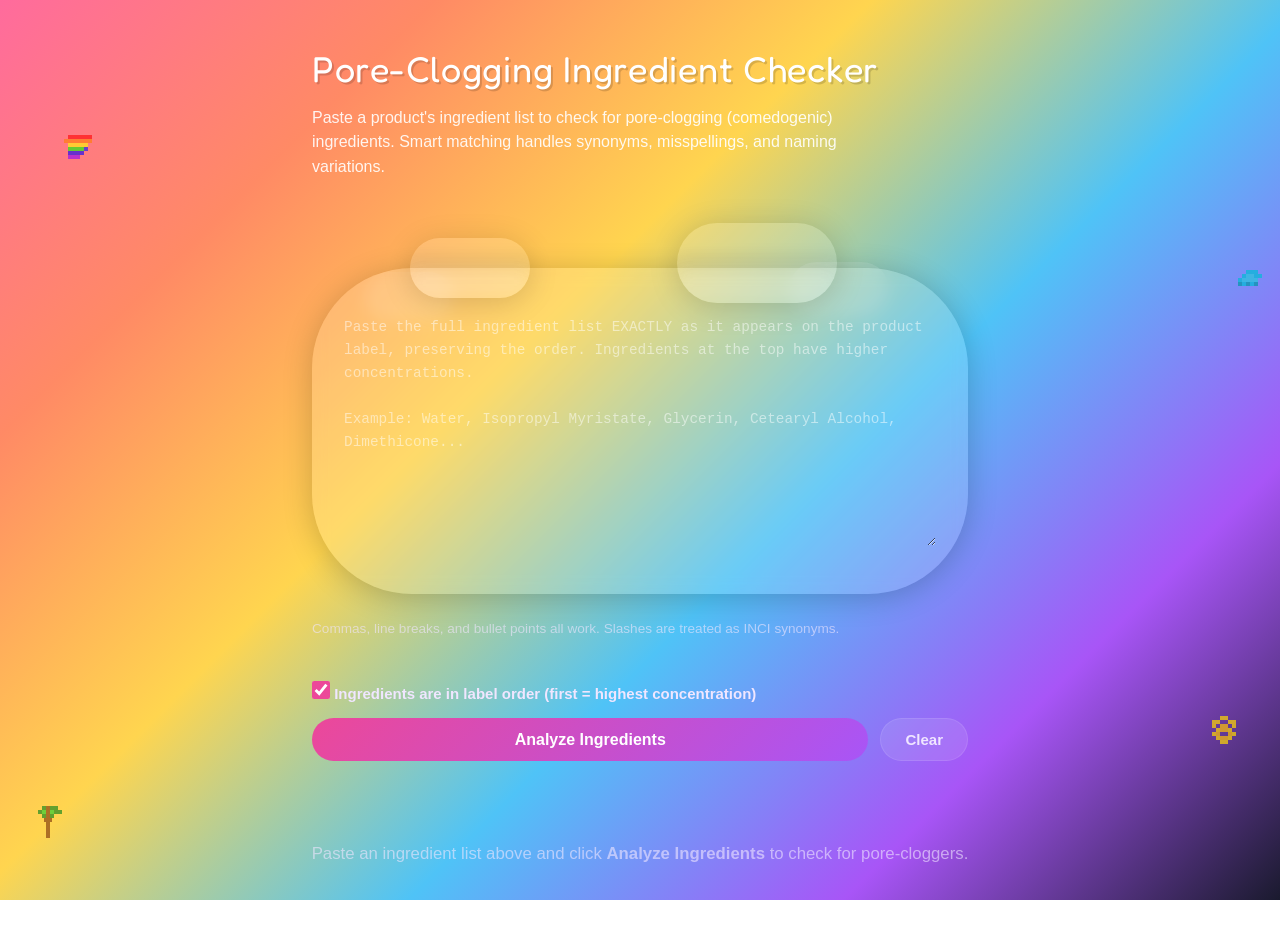
==== commit b2a18257: "Full rainbow bg, cloud textarea, 90s pixel art - Rainbow gradient covers entire page (body backgroun" ====
--- a/index.html
+++ b/index.html
@@ -8,6 +8,10 @@
   <link href="https://fonts.googleapis.com/css2?family=Fredoka+One&display=swap" rel="stylesheet">
 </head>
 <body>
+  <div class="pixel-art pixel-palmtree" aria-hidden="true"></div>
+  <div class="pixel-art pixel-dolphin" aria-hidden="true"></div>
+  <div class="pixel-art pixel-rainbow" aria-hidden="true"></div>
+  <div class="pixel-art pixel-sun" aria-hidden="true"></div>
   <main class="container">
     <!-- HEADER -->
     <header class="app-header">
@@ -18,12 +22,16 @@
     <!-- INPUT SECTION -->
     <section class="input-section">
       <label for="ingredient-input" class="sr-only">Paste ingredient list</label>
-      <textarea
-        id="ingredient-input"
-        placeholder="Paste the full ingredient list EXACTLY as it appears on the product label, preserving the order. Ingredients at the top have higher concentrations.&#10;&#10;Example: Water, Isopropyl Myristate, Glycerin, Cetearyl Alcohol, Dimethicone..."
-        rows="10"
-        aria-describedby="input-help"
-      ></textarea>
+      <div class="cloud-container">
+        <div class="cloud-shape">
+          <textarea
+            id="ingredient-input"
+            placeholder="Paste the full ingredient list EXACTLY as it appears on the product label, preserving the order. Ingredients at the top have higher concentrations.&#10;&#10;Example: Water, Isopropyl Myristate, Glycerin, Cetearyl Alcohol, Dimethicone..."
+            rows="10"
+            aria-describedby="input-help"
+          ></textarea>
+        </div>
+      </div>
       <p id="input-help" class="input-help">Commas, line breaks, and bullet points all work. Slashes are treated as INCI synonyms.</p>
       <p id="input-message" class="input-message" role="alert"></p>
 
@@ -39,13 +47,6 @@
         </div>
       </div>
     </section>
-
-    <!-- WAVE DIVIDER -->
-    <div class="wave-divider">
-      <svg viewBox="0 0 1440 60" preserveAspectRatio="none" aria-hidden="true">
-        <path d="M0,30 C240,60 480,0 720,30 C960,60 1200,0 1440,30 L1440,60 L0,60 Z" fill="var(--bg)"/>
-      </svg>
-    </div>
 
     <!-- RESULTS PANEL (hidden initially) -->
     <section id="results" class="results-section" style="display: none;" role="region" aria-live="polite" aria-label="Analysis results">
--- a/styles.css
+++ b/styles.css
@@ -43,7 +43,8 @@
 
 body {
   font-family: -apple-system, BlinkMacSystemFont, "Segoe UI", Roboto, sans-serif;
-  background-color: var(--bg);
+  background: linear-gradient(135deg, #ff6b9d 0%, #ff8a65 20%, #ffd54f 40%, #4fc3f7 60%, #a855f7 80%, #1a1a2e 100%);
+  background-attachment: fixed;
   color: var(--text);
   line-height: 1.6;
   min-height: 100vh;
@@ -55,6 +56,8 @@
   max-width: 720px;
   margin: 0 auto;
   padding: 0;
+  position: relative;
+  z-index: 1;
 }
 
 @media (min-width: 720px) {
@@ -66,7 +69,9 @@
 /* ─── Header ────────────────────────────────────────────────────────────── */
 
 .app-header {
-  background: linear-gradient(135deg, #ff6b9d 0%, #ff8a65 25%, #ffd54f 50%, #4fc3f7 75%, #ab47bc 100%);
+  background: transparent;
+  position: relative;
+  z-index: 1;
   padding: 2rem 1.5rem;
   margin-bottom: 0;
 }
@@ -100,20 +105,6 @@
   }
 }
 
-/* ─── Wave Divider ──────────────────────────────────────────────────────── */
-
-.wave-divider {
-  width: 100%;
-  overflow: hidden;
-  line-height: 0;
-  margin-top: -1px; /* clean join with gradient above */
-}
-
-.wave-divider svg {
-  width: 100%;
-  height: 60px;
-}
-
 /* ─── Input Section ─────────────────────────────────────────────────────── */
 
 .input-section {
@@ -136,26 +127,107 @@
 #ingredient-input {
   display: block;
   width: 100%;
-  background: rgba(255,255,255,0.08);
+  background: transparent;
+  border: none;
   color: var(--text);
-  border: 2px solid var(--border);
-  border-radius: 12px;
-  padding: 1rem;
+  outline: none;
   font-family: "SF Mono", Monaco, monospace;
   font-size: 0.9rem;
   line-height: 1.6;
   min-height: 200px;
   resize: vertical;
-  transition: border-color 0.2s ease;
+  position: relative;
+  z-index: 1;
 }
 
 #ingredient-input:focus {
-  border-color: var(--accent-pink);
+  border: none;
   outline: none;
+  box-shadow: none;
 }
 
 #ingredient-input::placeholder {
-  color: rgba(240, 230, 255, 0.35);
+  color: rgba(255, 255, 255, 0.5);
+}
+
+/* ─── Cloud Textarea Container ───────────────────────────────────────────── */
+
+.cloud-container {
+  display: flex;
+  justify-content: center;
+  padding: 1rem 0;
+  position: relative;
+}
+
+.cloud-shape {
+  position: relative;
+  width: 100%;
+  max-width: 680px;
+  background: rgba(255, 255, 255, 0.15);
+  backdrop-filter: blur(8px);
+  -webkit-backdrop-filter: blur(8px);
+  border-radius: 100px;
+  padding: 3rem 2rem;
+  box-shadow: 0 4px 30px rgba(0, 0, 0, 0.2);
+}
+
+/* Puffy bumps around the cloud */
+.cloud-shape::before {
+  content: '';
+  position: absolute;
+  top: -30px;
+  left: 15%;
+  width: 120px;
+  height: 60px;
+  background: rgba(255, 255, 255, 0.15);
+  backdrop-filter: blur(8px);
+  -webkit-backdrop-filter: blur(8px);
+  border-radius: 60px;
+  box-shadow: 0 4px 30px rgba(0, 0, 0, 0.15);
+  z-index: -1;
+}
+
+.cloud-shape::after {
+  content: '';
+  position: absolute;
+  top: -45px;
+  right: 20%;
+  width: 160px;
+  height: 80px;
+  background: rgba(255, 255, 255, 0.15);
+  backdrop-filter: blur(8px);
+  -webkit-backdrop-filter: blur(8px);
+  border-radius: 80px;
+  box-shadow: 0 4px 30px rgba(0, 0, 0, 0.15);
+  z-index: -1;
+}
+
+.cloud-container::before {
+  content: '';
+  position: absolute;
+  top: 20px;
+  left: 8%;
+  width: 90px;
+  height: 50px;
+  background: rgba(255, 255, 255, 0.12);
+  backdrop-filter: blur(6px);
+  -webkit-backdrop-filter: blur(6px);
+  border-radius: 50px;
+  z-index: -1;
+}
+
+.cloud-container::after {
+  content: '';
+  position: absolute;
+  top: 10px;
+  right: 12%;
+  width: 100px;
+  height: 55px;
+  background: rgba(255, 255, 255, 0.12);
+  backdrop-filter: blur(6px);
+  -webkit-backdrop-filter: blur(6px);
+  border-radius: 55px;
+  z-index: -1;
 }
 
 /* Inline message below textarea */
@@ -304,8 +376,9 @@
   position: sticky;
   top: 0;
   z-index: 10;
-  background: rgba(26, 26, 46, 0.95);
-  backdrop-filter: blur(10px);
+  background: rgba(26, 26, 46, 0.97);
+  backdrop-filter: blur(16px);
+  -webkit-backdrop-filter: blur(16px);
   border-bottom: 1px solid var(--border);
   padding: 0.75rem 1rem;
   display: flex;
@@ -353,7 +426,9 @@
 /* ─── Disclaimer Banner ─────────────────────────────────────────────────── */
 
 .disclaimer-banner {
-  background: rgba(251, 191, 36, 0.1);
+  background: rgba(251, 191, 36, 0.2);
+  backdrop-filter: blur(8px);
+  -webkit-backdrop-filter: blur(8px);
   border-left: 4px solid var(--accent-yellow);
   padding: 1rem;
   margin: 1rem 0;
@@ -383,8 +458,9 @@
 /* ─── Concern Items ──────────────────────────────────────────────────────── */
 
 .result-item {
-  background: var(--bg-card);
-  backdrop-filter: blur(10px);
+  background: rgba(26, 26, 46, 0.75);
+  backdrop-filter: blur(16px);
+  -webkit-backdrop-filter: blur(16px);
   border: 2px solid var(--border);
   border-radius: 12px;
   margin-bottom: 1rem;
@@ -743,7 +819,9 @@
 .safe-ingredients {
   padding: 0.75rem 1rem;
   border-top: 1px solid var(--border);
-  background-color: rgba(255,255,255,0.03);
+  background-color: rgba(26, 26, 46, 0.75);
+  backdrop-filter: blur(12px);
+  -webkit-backdrop-filter: blur(12px);
   font-size: 0.875rem;
   color: var(--text-muted);
   line-height: 1.65;
@@ -832,6 +910,116 @@
   }
 }
 
+/* ─── Pixel Art Decorations ──────────────────────────────────────────────── */
+
+.pixel-art {
+  pointer-events: none;
+}
+
+/* Palm tree */
+.pixel-palmtree {
+  width: 4px;
+  height: 4px;
+  position: fixed;
+  bottom: 10%;
+  left: 3%;
+  opacity: 0.7;
+  z-index: 0;
+  box-shadow:
+    /* Trunk */
+    8px 0px #8B4513, 8px 4px #8B4513, 8px 8px #8B4513, 8px 12px #8B4513,
+    8px 16px #8B4513, 8px 20px #8B4513, 8px 24px #8B4513, 8px 28px #8B4513,
+    /* Leaves - green */
+    0px 0px #228B22, 4px 0px #228B22, 12px 0px #228B22, 16px 0px #228B22, 20px 4px #228B22,
+    0px 4px #228B22, 4px 4px #32CD32, 12px 4px #32CD32, 16px 4px #228B22,
+    4px 8px #228B22, 8px 4px #006400, 12px 8px #228B22,
+    /* Coconuts */
+    6px 12px #8B4513, 10px 12px #8B4513;
+}
+
+/* Dolphin */
+.pixel-dolphin {
+  width: 4px;
+  height: 4px;
+  position: fixed;
+  top: 30%;
+  right: 3%;
+  opacity: 0.7;
+  z-index: 0;
+  box-shadow:
+    /* Body - cyan/blue */
+    8px 0px #00BCD4, 12px 0px #00BCD4, 16px 0px #00BCD4,
+    4px 4px #00BCD4, 8px 4px #26C6DA, 12px 4px #26C6DA, 16px 4px #00BCD4, 20px 4px #00BCD4,
+    0px 8px #00BCD4, 4px 8px #26C6DA, 8px 8px #26C6DA, 12px 8px #26C6DA, 16px 8px #26C6DA,
+    0px 12px #0097A7, 4px 12px #00BCD4, 8px 12px #0097A7, 12px 12px #00BCD4, 16px 12px #0097A7,
+    /* Eye */
+    6px 6px #FFFFFF, 10px 6px #FFFFFF;
+}
+
+/* Rainbow arc */
+.pixel-rainbow {
+  width: 4px;
+  height: 4px;
+  position: fixed;
+  top: 15%;
+  left: 5%;
+  opacity: 0.6;
+  z-index: 0;
+  box-shadow:
+    /* Red stripe */
+    4px 0px #FF0000, 8px 0px #FF0000, 12px 0px #FF0000, 16px 0px #FF0000, 20px 0px #FF0000, 24px 0px #FF0000,
+    /* Orange */
+    0px 4px #FF7F00, 4px 4px #FF7F00, 8px 4px #FF7F00, 12px 4px #FF7F00, 16px 4px #FF7F00, 20px 4px #FF7F00, 24px 4px #FF7F00,
+    /* Yellow */
+    4px 8px #FFFF00, 8px 8px #FFFF00, 12px 8px #FFFF00, 16px 8px #FFFF00, 20px 8px #FFFF00,
+    /* Green */
+    4px 12px #00FF00, 8px 12px #00FF00, 12px 12px #00FF00, 16px 12px #00FF00, 20px 12px #0018FF,
+    /* Blue */
+    4px 16px #0000FF, 8px 16px #0000FF, 12px 16px #0000FF, 16px 16px #0000FF,
+    /* Purple */
+    4px 20px #8B00FF, 8px 20px #8B00FF, 12px 20px #8B00FF;
+}
+
+/* Sun with sunglasses */
+.pixel-sun {
+  width: 4px;
+  height: 4px;
+  position: fixed;
+  bottom: 20%;
+  right: 5%;
+  opacity: 0.7;
+  z-index: 0;
+  box-shadow:
+    /* Rays */
+    8px 0px #FFD700, 12px 0px #FFD700,
+    0px 4px #FFD700, 4px 4px #FFD700, 16px 4px #FFD700, 20px 4px #FFD700,
+    0px 8px #FFD700, 20px 8px #FFD700,
+    4px 12px #FFD700, 16px 12px #FFD700,
+    0px 16px #FFD700, 20px 16px #FFD700,
+    4px 20px #FFD700, 16px 20px #FFD700,
+    8px 24px #FFD700, 12px 24px #FFD700,
+    /* Face - yellow */
+    8px 8px #FFC107, 12px 8px #FFC107,
+    4px 12px #FFC107, 8px 12px #FFC107, 12px 12px #FFC107, 16px 12px #FFC107,
+    4px 16px #FFC107, 16px 16px #FFC107,
+    8px 20px #FFC107, 12px 20px #FFC107,
+    /* Sunglasses - black */
+    4px 12px #1a1a1a, 8px 12px #1a1a1a, 12px 12px #1a1a1a, 16px 12px #2d2d2d,
+    /* Smile */
+    8px 20px #FF8F00, 12px 20px #FF8F00;
+}
+
+@media (max-width: 768px) {
+  .pixel-palmtree,
+  .pixel-dolphin {
+    display: none;
+  }
+  .pixel-rainbow,
+  .pixel-sun {
+    opacity: 0.3;
+  }
+}
+
 /* ─── Print Styles ───────────────────────────────────────────────────────── */
 
 @media print {
@@ -898,8 +1086,9 @@
 
   /* Hide interactive elements */
   .btn-primary, .btn-secondary, .stale-overlay, #ingredient-input,
-  #analyze-btn, #clear-btn, .wave-divider, .sparkle-divider,
-  .disclaimer-banner, .input-controls, .input-help {
+  #analyze-btn, #clear-btn, .sparkle-divider,
+  .disclaimer-banner, .input-controls, .input-help,
+  .pixel-art, .cloud-container {
     display: none !important;
   }
 
@@ -989,4 +1178,18 @@
   .empty-message {
     color: #000000 !important;
   }
-}
+
+  .cloud-shape {
+    background: #ffffff !important;
+    backdrop-filter: none !important;
+    -webkit-backdrop-filter: none !important;
+    border-radius: 0 !important;
+    box-shadow: none !important;
+  }
+  .cloud-shape::before,
+  .cloud-shape::after,
+  .cloud-container::before,
+  .cloud-container::after {
+    display: none !important;
+  }
+}
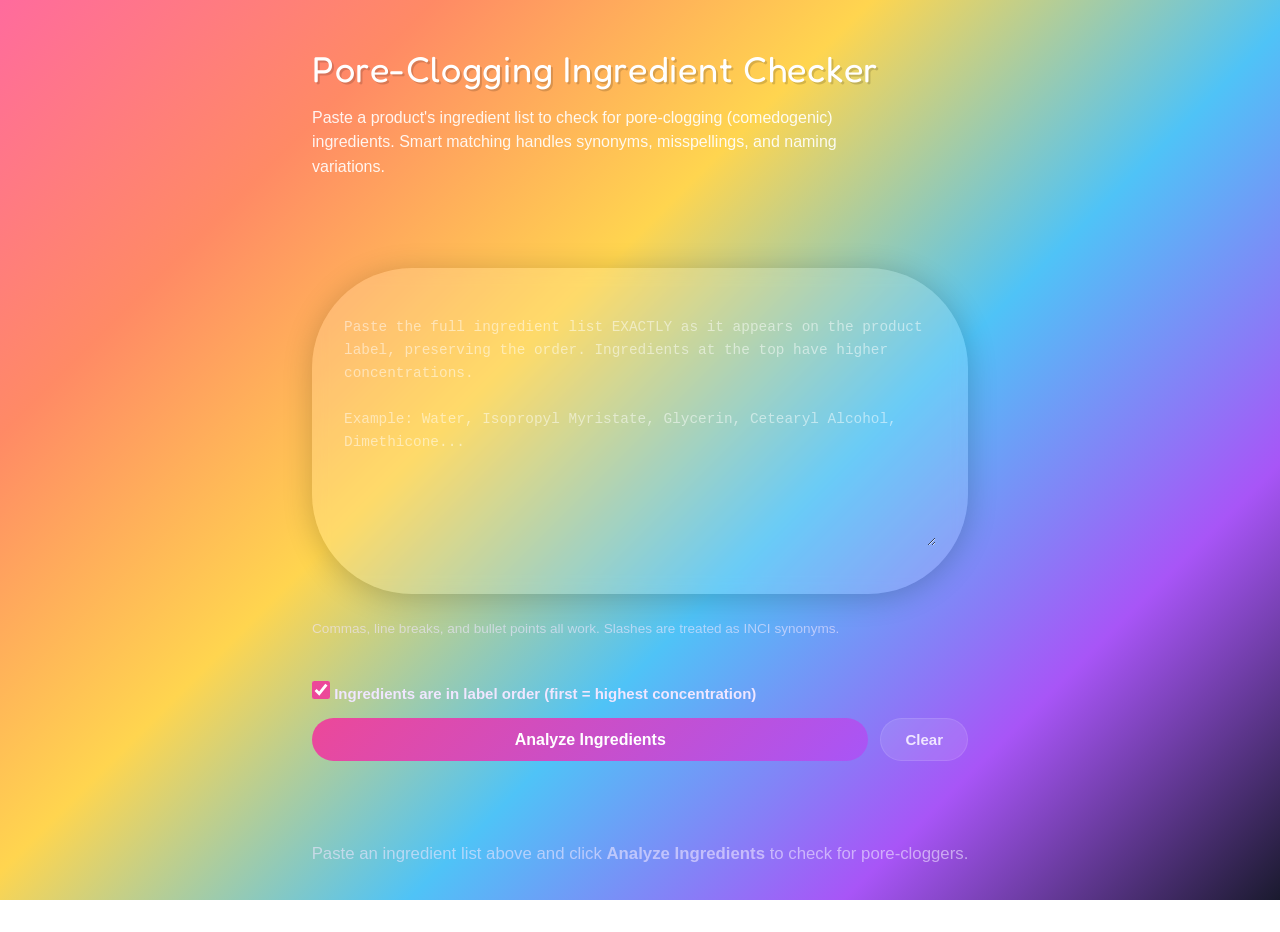
==== commit 42da153d: "Remove cloud bumps and pixel art Keep frosted glass rounded textarea, strip decorative pseudo-elemen" ====
--- a/index.html
+++ b/index.html
@@ -8,10 +8,6 @@
   <link href="https://fonts.googleapis.com/css2?family=Fredoka+One&display=swap" rel="stylesheet">
 </head>
 <body>
-  <div class="pixel-art pixel-palmtree" aria-hidden="true"></div>
-  <div class="pixel-art pixel-dolphin" aria-hidden="true"></div>
-  <div class="pixel-art pixel-rainbow" aria-hidden="true"></div>
-  <div class="pixel-art pixel-sun" aria-hidden="true"></div>
   <main class="container">
     <!-- HEADER -->
     <header class="app-header">
--- a/styles.css
+++ b/styles.css
@@ -169,65 +169,6 @@
   border-radius: 100px;
   padding: 3rem 2rem;
   box-shadow: 0 4px 30px rgba(0, 0, 0, 0.2);
-}
-
-/* Puffy bumps around the cloud */
-.cloud-shape::before {
-  content: '';
-  position: absolute;
-  top: -30px;
-  left: 15%;
-  width: 120px;
-  height: 60px;
-  background: rgba(255, 255, 255, 0.15);
-  backdrop-filter: blur(8px);
-  -webkit-backdrop-filter: blur(8px);
-  border-radius: 60px;
-  box-shadow: 0 4px 30px rgba(0, 0, 0, 0.15);
-  z-index: -1;
-}
-
-.cloud-shape::after {
-  content: '';
-  position: absolute;
-  top: -45px;
-  right: 20%;
-  width: 160px;
-  height: 80px;
-  background: rgba(255, 255, 255, 0.15);
-  backdrop-filter: blur(8px);
-  -webkit-backdrop-filter: blur(8px);
-  border-radius: 80px;
-  box-shadow: 0 4px 30px rgba(0, 0, 0, 0.15);
-  z-index: -1;
-}
-
-.cloud-container::before {
-  content: '';
-  position: absolute;
-  top: 20px;
-  left: 8%;
-  width: 90px;
-  height: 50px;
-  background: rgba(255, 255, 255, 0.12);
-  backdrop-filter: blur(6px);
-  -webkit-backdrop-filter: blur(6px);
-  border-radius: 50px;
-  z-index: -1;
-}
-
-.cloud-container::after {
-  content: '';
-  position: absolute;
-  top: 10px;
-  right: 12%;
-  width: 100px;
-  height: 55px;
-  background: rgba(255, 255, 255, 0.12);
-  backdrop-filter: blur(6px);
-  -webkit-backdrop-filter: blur(6px);
-  border-radius: 55px;
-  z-index: -1;
 }
 
 /* Inline message below textarea */
@@ -910,116 +851,6 @@
   }
 }
 
-/* ─── Pixel Art Decorations ──────────────────────────────────────────────── */
-
-.pixel-art {
-  pointer-events: none;
-}
-
-/* Palm tree */
-.pixel-palmtree {
-  width: 4px;
-  height: 4px;
-  position: fixed;
-  bottom: 10%;
-  left: 3%;
-  opacity: 0.7;
-  z-index: 0;
-  box-shadow:
-    /* Trunk */
-    8px 0px #8B4513, 8px 4px #8B4513, 8px 8px #8B4513, 8px 12px #8B4513,
-    8px 16px #8B4513, 8px 20px #8B4513, 8px 24px #8B4513, 8px 28px #8B4513,
-    /* Leaves - green */
-    0px 0px #228B22, 4px 0px #228B22, 12px 0px #228B22, 16px 0px #228B22, 20px 4px #228B22,
-    0px 4px #228B22, 4px 4px #32CD32, 12px 4px #32CD32, 16px 4px #228B22,
-    4px 8px #228B22, 8px 4px #006400, 12px 8px #228B22,
-    /* Coconuts */
-    6px 12px #8B4513, 10px 12px #8B4513;
-}
-
-/* Dolphin */
-.pixel-dolphin {
-  width: 4px;
-  height: 4px;
-  position: fixed;
-  top: 30%;
-  right: 3%;
-  opacity: 0.7;
-  z-index: 0;
-  box-shadow:
-    /* Body - cyan/blue */
-    8px 0px #00BCD4, 12px 0px #00BCD4, 16px 0px #00BCD4,
-    4px 4px #00BCD4, 8px 4px #26C6DA, 12px 4px #26C6DA, 16px 4px #00BCD4, 20px 4px #00BCD4,
-    0px 8px #00BCD4, 4px 8px #26C6DA, 8px 8px #26C6DA, 12px 8px #26C6DA, 16px 8px #26C6DA,
-    0px 12px #0097A7, 4px 12px #00BCD4, 8px 12px #0097A7, 12px 12px #00BCD4, 16px 12px #0097A7,
-    /* Eye */
-    6px 6px #FFFFFF, 10px 6px #FFFFFF;
-}
-
-/* Rainbow arc */
-.pixel-rainbow {
-  width: 4px;
-  height: 4px;
-  position: fixed;
-  top: 15%;
-  left: 5%;
-  opacity: 0.6;
-  z-index: 0;
-  box-shadow:
-    /* Red stripe */
-    4px 0px #FF0000, 8px 0px #FF0000, 12px 0px #FF0000, 16px 0px #FF0000, 20px 0px #FF0000, 24px 0px #FF0000,
-    /* Orange */
-    0px 4px #FF7F00, 4px 4px #FF7F00, 8px 4px #FF7F00, 12px 4px #FF7F00, 16px 4px #FF7F00, 20px 4px #FF7F00, 24px 4px #FF7F00,
-    /* Yellow */
-    4px 8px #FFFF00, 8px 8px #FFFF00, 12px 8px #FFFF00, 16px 8px #FFFF00, 20px 8px #FFFF00,
-    /* Green */
-    4px 12px #00FF00, 8px 12px #00FF00, 12px 12px #00FF00, 16px 12px #00FF00, 20px 12px #0018FF,
-    /* Blue */
-    4px 16px #0000FF, 8px 16px #0000FF, 12px 16px #0000FF, 16px 16px #0000FF,
-    /* Purple */
-    4px 20px #8B00FF, 8px 20px #8B00FF, 12px 20px #8B00FF;
-}
-
-/* Sun with sunglasses */
-.pixel-sun {
-  width: 4px;
-  height: 4px;
-  position: fixed;
-  bottom: 20%;
-  right: 5%;
-  opacity: 0.7;
-  z-index: 0;
-  box-shadow:
-    /* Rays */
-    8px 0px #FFD700, 12px 0px #FFD700,
-    0px 4px #FFD700, 4px 4px #FFD700, 16px 4px #FFD700, 20px 4px #FFD700,
-    0px 8px #FFD700, 20px 8px #FFD700,
-    4px 12px #FFD700, 16px 12px #FFD700,
-    0px 16px #FFD700, 20px 16px #FFD700,
-    4px 20px #FFD700, 16px 20px #FFD700,
-    8px 24px #FFD700, 12px 24px #FFD700,
-    /* Face - yellow */
-    8px 8px #FFC107, 12px 8px #FFC107,
-    4px 12px #FFC107, 8px 12px #FFC107, 12px 12px #FFC107, 16px 12px #FFC107,
-    4px 16px #FFC107, 16px 16px #FFC107,
-    8px 20px #FFC107, 12px 20px #FFC107,
-    /* Sunglasses - black */
-    4px 12px #1a1a1a, 8px 12px #1a1a1a, 12px 12px #1a1a1a, 16px 12px #2d2d2d,
-    /* Smile */
-    8px 20px #FF8F00, 12px 20px #FF8F00;
-}
-
-@media (max-width: 768px) {
-  .pixel-palmtree,
-  .pixel-dolphin {
-    display: none;
-  }
-  .pixel-rainbow,
-  .pixel-sun {
-    opacity: 0.3;
-  }
-}
-
 /* ─── Print Styles ───────────────────────────────────────────────────────── */
 
 @media print {
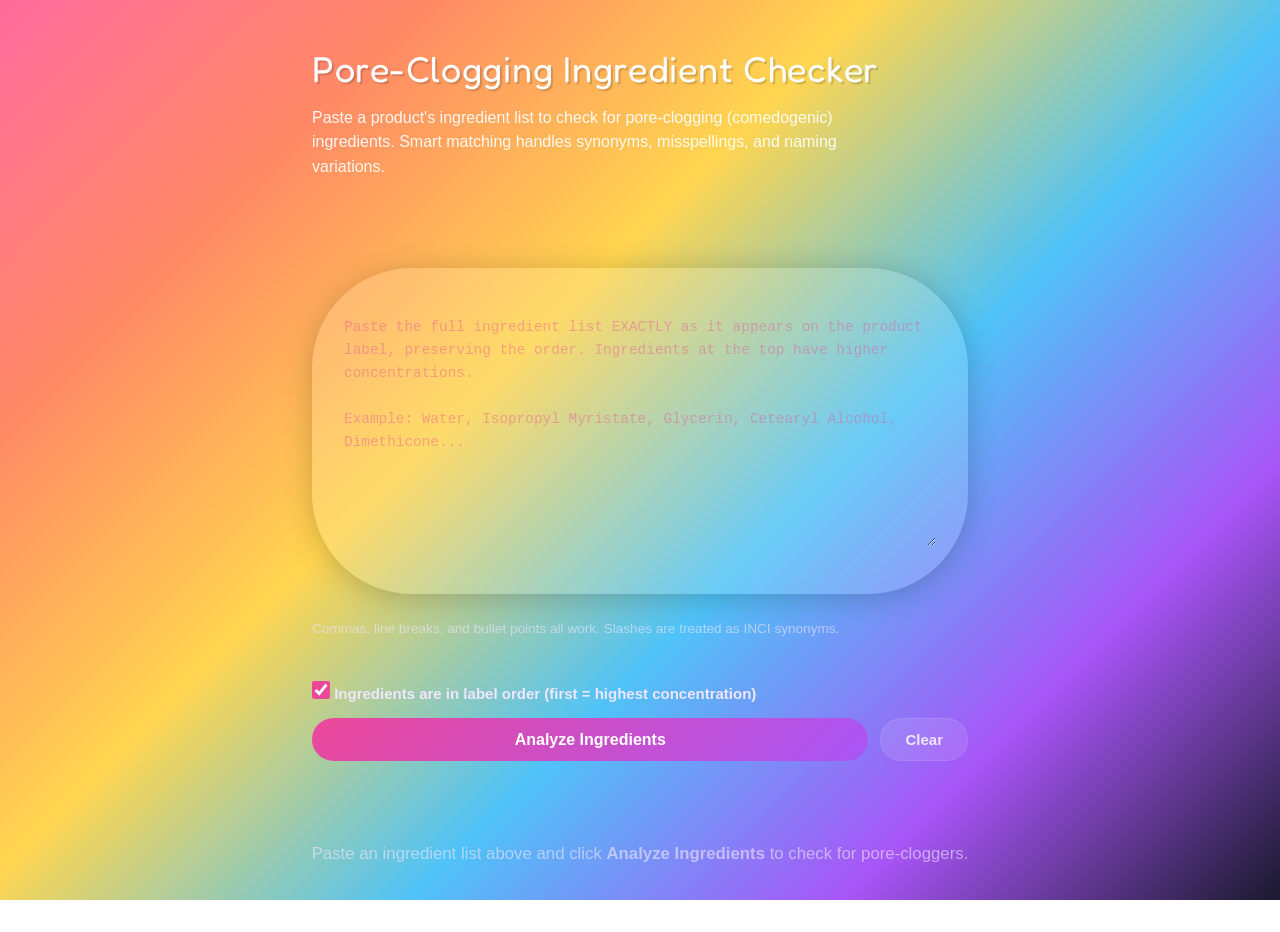
==== commit ceb0efb3: "docs: add concentration zone explanation to score dropdown Explains the Rule of 7, why top positions" ====
--- a/index.html
+++ b/index.html
@@ -66,6 +66,15 @@
         <button id="copy-all-btn" class="btn btn-secondary">📋 Copy all results</button>
       </div>
 
+      <!-- Score explanation -->
+      <details class="score-explanation">
+        <summary>How is this score calculated?</summary>
+        <p>The product score starts at 10 and subtracts points for each flagged ingredient.</p>
+        <p><strong>Concentration matters:</strong> Cosmetic labels list ingredients in descending order of concentration. The first 7 ingredients are typically present at meaningful levels (>1%). After that, ingredients drop below 1% and can appear in any order — making their concentration harder to gauge.</p>
+        <p>A flagged ingredient at position 2 counts much more in the score than the same ingredient at position 20. Look for the 🏷️ <strong>Top 7</strong> badge on results in the high-concentration zone.</p>
+        <p>Strongly evidenced pore-cloggers count more than uncertain ones. Short lists (1-2 ingredients) with a strong clogger are penalized more since that ingredient likely dominates the formula.</p>
+      </details>
+
       <!-- Concerns list -->
       <div id="concerns-list" class="concerns-list">
         <!-- Filled by JS -->
--- a/styles.css
+++ b/styles.css
@@ -129,7 +129,7 @@
   width: 100%;
   background: transparent;
   border: none;
-  color: var(--text);
+  color: #ec4899;
   outline: none;
   font-family: "SF Mono", Monaco, monospace;
   font-size: 0.9rem;
@@ -147,7 +147,7 @@
 }
 
 #ingredient-input::placeholder {
-  color: rgba(255, 255, 255, 0.5);
+  color: rgba(236, 72, 153, 0.4);
 }
 
 /* ─── Cloud Textarea Container ───────────────────────────────────────────── */
@@ -723,6 +723,58 @@
   letter-spacing: 0.5em;
 }
 
+/* ─── Rule of 7 Badge ────────────────────────────────────────────────────── */
+
+.rule-7-badge {
+  display: inline-block;
+  font-size: 0.7rem;
+  padding: 0.15rem 0.5rem;
+  background: rgba(251, 191, 36, 0.15);
+  color: #fbbf24;
+  border-radius: 50px;
+  border: 1px solid rgba(251, 191, 36, 0.25);
+  margin-left: 0.5rem;
+  white-space: nowrap;
+}
+
+/* ─── Product Score ─────────────────────────────────────────────────────── */
+
+.product-score {
+  display: inline-block;
+  padding: 0.3rem 0.8rem;
+  border-radius: 50px;
+  font-weight: 700;
+  font-size: 0.9rem;
+  margin-left: auto;
+}
+
+.product-score.score-excellent { background: rgba(21, 128, 61, 0.2); color: #4ade80; border: 1px solid rgba(74, 222, 128, 0.3); }
+.product-score.score-good { background: rgba(15, 118, 110, 0.2); color: #5eead4; border: 1px solid rgba(94, 234, 212, 0.3); }
+.product-score.score-fair { background: rgba(194, 65, 12, 0.2); color: #fb923c; border: 1px solid rgba(251, 146, 60, 0.3); }
+.product-score.score-caution { background: rgba(190, 24, 93, 0.2); color: #fb7185; border: 1px solid rgba(251, 113, 133, 0.3); }
+.product-score.score-risk { background: rgba(190, 24, 93, 0.3); color: #fda4af; border: 1px solid rgba(253, 164, 175, 0.4); }
+
+/* ─── Score Explanation ─────────────────────────────────────────────────── */
+
+.score-explanation {
+  margin: 0.5rem 0 1rem;
+  padding: 0.5rem 0.75rem;
+  background: rgba(255, 255, 255, 0.03);
+  border-radius: 8px;
+  font-size: 0.8rem;
+  color: var(--text-muted);
+}
+.score-explanation summary {
+  cursor: pointer;
+  font-weight: 600;
+  color: var(--text);
+  font-size: 0.85rem;
+}
+.score-explanation p {
+  margin-top: 0.5rem;
+  line-height: 1.5;
+}
+
 /* ─── Safe List ─────────────────────────────────────────────────────────── */
 
 #safe-list {
